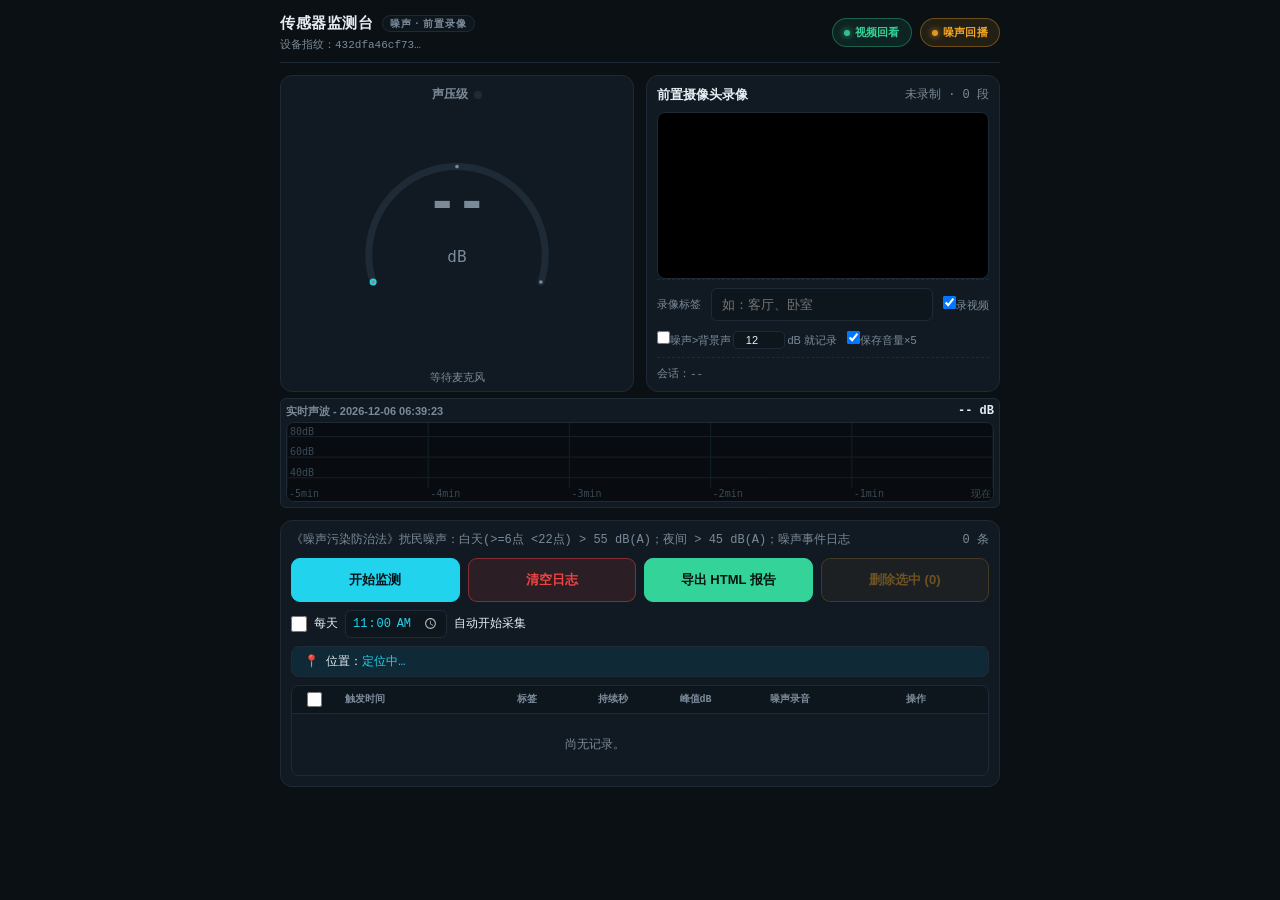
==== index.html @ 850d51a8 "up 2026-11-16 15:49:52" ====
<!DOCTYPE html>
<html lang="zh-CN">
<head>
<meta charset="UTF-8">
<meta name="apple-mobile-web-app-capable" content="yes">
<meta name="apple-mobile-web-app-status-bar-style" content="black-translucent">
<meta name=viewport content="width=device-width,initial-scale=1">
<meta http-equiv="Cache-Control" content="no-cache, no-store, must-revalidate" />
<meta http-equiv="Pragma" content="no-cache" />
<meta http-equiv="Expires" content="0" />
<title>传感器监测台 · 声·录像</title>
<link href="css/1.css?v=20261116b" rel="stylesheet">
</head>
<body>
<div id="wrap">
  <header>
    <div class="brand">
      <div class="brand-txt">
        <h1>传感器监测台 <span class="h1-sub">噪声 · 前置录像</span></h1>
        <div class="sub" id="devFp">设备指纹：计算中…</div>
      </div>
    </div>
    <nav class="nav" aria-label="功能导航">
      <a class="nav-link nav-video" href="review.html"><span class="nav-dot"></span>视频回看</a>
      <a class="nav-link nav-audio" href="export_logs.html"><span class="nav-dot"></span>噪声回播</a>
    </nav>
  </header>
  <section class="dashboard">
    <div class="card">
      <div class="h"><span class="nm">声压级</span><span class="dot" id="dSound"></span></div>
      <div class="gauge"><canvas id="gSound"></canvas></div>
      <div class="gstate" id="sSound">等待麦克风</div>
    </div>
    <section class="zone video" id="videoZone">
      <div class="z-h">
        <span class="nm">前置摄像头录像</span>
        <span class="cnt" id="videoStat">未录制 · 0 段</span>
      </div>
      <video id="preview" autoplay muted playsinline></video>
      <div class="set">
        <label for="tagInput">录像标签</label>
        <input type="text" id="tagInput" placeholder="如：客厅、卧室" maxlength="24" autocomplete="off">
        <label class="opt" for="videoOpt"><input type="checkbox" id="videoOpt" checked>录视频</label>
        <label class="opt" for="dbGapCb"><input type="checkbox" id="dbGapCb">噪声&gt;背景声<input type="number" id="dbGapIn" value="12" min="1" max="20" step="1" class="gap-in">dB 就记录</label>
        <label class="opt" for="boostCb" title="录音保存时直接用放大 5 倍（峰值限幅）的版本覆盖原文件"><input type="checkbox" id="boostCb" checked>保存音量×5</label>
      </div>
      <div class="meta">
        <span id="sessionId" class="sub">会话：--</span>
      </div>
    </section>
  </section>

  <section class="wave">
    <div class="w-h"><span class="nm" id=sssb>声波</span><span class="live-db" id="liveDb">-- dB</span></div>
    <canvas id="scope"></canvas>
  </section>

  <section class="zone" id="logZone">
    <div class="z-h">
      <span class="cnt">《噪声污染防治法》扰民噪声：白天(>=6点 &lt;22点) &gt; 55 dB(A)；夜间 &gt; 45 dB(A)；噪声事件日志</span>
      <span class="cnt" id="logCnt">0 条</span>
    </div>
    <div class="btns">
      <button class="btn primary" id="btnStart">开始监测</button>
      <button class="btn red" id="btnClear">清空日志</button>
      <button class="btn green" id="btnExport">导出 HTML 报告</button>
      <button class="btn warn" id="btnDelSel">删除选中 (0)</button>
    </div>
    <div class="auto-row">
      <label title="勾选后：页面保持打开，每天到这个时间自动开始采集（无需人工点击）">
        <input type="checkbox" id="optAuto1100"> 每天
        <input type="time" id="autoTime" value="11:00" step="60" aria-label="自动开始时间">
        自动开始采集
      </label>
      <span class="auto-hint" id="autoHint"></span>
    </div>
    <div class="loc-bar" id="logLocBar">📍 位置：<span id="logLocText">定位中…</span></div>
    <div class="log"><table>
      <colgroup>
        <col class="chk"><col class="t"><col class="tag"><col class="dur"><col class="d"><col class="au"><col class="op">
      </colgroup>
      <thead>
        <tr>
          <th class="chk-h"><input type="checkbox" id="logChkAll" title="全选当前显示的记录"></th>
          <th>触发时间</th>
          <th>标签</th>
          <th>持续秒</th>
          <th>峰值dB</th>
          <th>噪声录音</th>
          <th>操作</th>
        </tr>
      </thead>
      <tbody id="logBody">
        <tr><td colspan="7" class="empty">尚无记录。开始监测后，声压超过阈值持续一段时间会记入日志。</td></tr>
      </tbody>
    </table></div>
  </section>
</div>
<div class="toast" id="toast"></div>
<script src=js/player.js></script>
<script src="js/1.js?v=20261116b"></script>
</body>
</html>
---- css/1.css ----
:root{
  --bg:#0B1015;
  --panel:#111A22;
  --panel2:#0E161D;
  --line:#1E2A35;
  --text:#E6EDF3;
  --muted:#7B8A99;
  --cyan:#22D3EE;
  --green:#34D399;
  --amber:#F5A623;
  --red:#EF4444;
  --mono:ui-monospace,"SF Mono",Menlo,Consolas,"Liberation Mono",monospace;
  --sans:-apple-system,BlinkMacSystemFont,"PingFang SC","Hiragino Sans GB","Microsoft YaHei",sans-serif;
}
*{box-sizing:border-box;margin:0;padding:0}
html,body{background:var(--bg);color:var(--text);font-family:var(--sans);-webkit-text-size-adjust:100%}
body{padding:0 0 48px}
/* 统一链接配色：杜绝浏览器默认的蓝/紫链接 */
a,a:visited{color:var(--cyan);text-decoration:none}
a:hover{color:var(--text)}
#wrap{max-width:720px;margin:0 auto;padding:0 14px}
button{font-family:inherit;cursor:pointer;border:none;background:none;color:inherit;touch-action:manipulation}
button:focus-visible{outline:2px solid var(--cyan);outline-offset:2px}
/* ===== 顶栏 ===== */
header{padding:14px 0 10px;display:flex;align-items:center;justify-content:space-between;flex-wrap:wrap;gap:8px 10px;border-bottom:1px solid var(--line)}
.brand{display:flex;align-items:center;gap:10px;min-width:0}
.brand svg{flex:0 0 auto}
.brand-txt{min-width:0}
.brand h1{font-size:15px;font-weight:700;letter-spacing:.5px;line-height:1.25;white-space:nowrap}
.brand h1 .h1-sub{font-size:10px;font-weight:600;letter-spacing:1px;color:var(--muted);margin-left:4px;padding:2px 7px;border:1px solid var(--line);border-radius:20px;background:var(--panel2);vertical-align:1px}
.brand .sub{font-size:11px;color:var(--muted);font-family:var(--mono);margin-top:4px;overflow:hidden;text-overflow:ellipsis;white-space:nowrap}
/* 顶栏功能入口：胶囊按钮，各用主题色区分（视频=绿 / 回播=琥珀） */
.nav{display:flex;align-items:center;gap:8px;flex-shrink:0;margin-left:auto}
.nav-link{display:inline-flex;align-items:center;gap:5px;font-size:11px;font-weight:600;letter-spacing:.3px;padding:6px 11px;border-radius:20px;text-decoration:none;white-space:nowrap;border:1px solid transparent;transition:background .18s,border-color .18s,box-shadow .18s,transform .1s}
.nav-link .nav-dot{width:6px;height:6px;border-radius:50%;background:currentColor;box-shadow:0 0 6px currentColor;opacity:.9}
.nav-link:active{transform:translateY(1px)}
.nav-video,.nav-video:visited{color:var(--green);border-color:rgba(52,211,153,.35);background:rgba(52,211,153,.10)}
.nav-video:hover{color:#7DF3C3;background:rgba(52,211,153,.18);border-color:rgba(52,211,153,.75);box-shadow:0 0 12px rgba(52,211,153,.28);transform:translateY(-1px)}
.nav-audio,.nav-audio:visited{color:var(--amber);border-color:rgba(245,166,35,.35);background:rgba(245,166,35,.10)}
.nav-audio:hover{color:#FFC55C;background:rgba(245,166,35,.18);border-color:rgba(245,166,35,.75);box-shadow:0 0 12px rgba(245,166,35,.28);transform:translateY(-1px)}
.nav-link:focus-visible{outline:2px solid currentColor;outline-offset:2px}
@media(max-width:380px){
  .brand h1{font-size:14px;letter-spacing:.2px}
  .brand h1 .h1-sub{font-size:9px;padding:1px 6px;margin-left:2px}
  .nav{gap:6px}
  .nav-link{padding:5px 9px;font-size:10px}
}
.pill{font-size:10px;font-family:var(--mono);padding:4px 8px;border-radius:20px;border:1px solid var(--line);color:var(--muted);white-space:nowrap}
.pill.on{color:var(--green);border-color:rgba(52,211,153,.5);background:rgba(52,211,153,.08)}
/* ===== 状态条 ===== */
.ctx{display:flex;flex-wrap:wrap;gap:6px;margin:10px 0 4px}
.ctx .tag{font-size:10px;font-family:var(--mono);padding:3px 8px;border-radius:4px;border:1px solid var(--line);color:var(--muted)}
.ctx .tag.good{color:var(--green);border-color:rgba(52,211,153,.4)}
.ctx .tag.bad{color:var(--red);border-color:rgba(239,68,68,.4)}
.ctx .tag.ask{color:var(--amber);border-color:rgba(245,166,35,.4)}
/* ===== 仪表卡 ===== */
.grid{display:grid;grid-template-columns:repeat(3,1fr);gap:10px;margin-top:12px}
.grid.one{grid-template-columns:1fr;max-width:420px;margin-left:auto;margin-right:auto}
/* ===== 仪表+录像 自适应行：当前2列各50%，将来可加 .cols-3 变3列 ===== */
.dashboard{display:grid;grid-template-columns:repeat(2,1fr);gap:12px;margin-top:12px;align-items:stretch}
.dashboard.cols-3{grid-template-columns:repeat(3,1fr)}
.dashboard .card, .dashboard .zone{min-width:0;margin-top:0}
/* 声压卡作为尺寸容器，dB 数字用容器查询单位自适应（不写死，随列宽缩放） */
.card{container-type:inline-size;display:flex;flex-direction:column;background:var(--panel);border:1px solid var(--line);border-radius:12px;padding:10px 8px 6px;min-width:0}
.card .h{display:flex;justify-content:center;align-items:center;gap:6px;width:100%;flex:0 0 auto}
.card .h .nm{font-size:12px;color:var(--muted);font-weight:600}
.card .h .dot{width:8px;height:8px;border-radius:50%;background:var(--line)}
.card .h .dot.live{background:var(--green);box-shadow:0 0 6px rgba(52,211,153,.7);animation:pulse 1.6s infinite}
@keyframes pulse{0%,100%{opacity:1}50%{opacity:.35}}
.gauge{position:relative;flex:1 1 auto;display:flex;align-items:center;justify-content:center;margin:6px 0 0;width:100%;min-height:80px}
.gauge canvas{display:block;width:100%;aspect-ratio:1.6/1;height:auto}
.gstate{text-align:center;font-size:11px;color:var(--muted);margin-top:4px;min-height:15px;flex:0 0 auto}
.gstate.warn{color:var(--amber)}
.gstate.alarm{color:var(--red);font-weight:600}
.compass-read{text-align:center;font-family:var(--mono);font-size:13px;margin-top:6px;color:var(--text)}
.compass-read .hd{color:var(--muted);font-size:10px;margin-right:4px}
.vibval{display:flex;justify-content:space-between;margin-top:6px;gap:6px}
.vibval .col{flex:1;text-align:center}
.vibval .col .n{font-family:var(--mono);font-size:15px;font-weight:700;font-variant-numeric:tabular-nums}
.vibval .col .l{font-size:9px;color:var(--muted);margin-top:2px}
/* ===== 波形 ===== */
.wave{margin-top:6px;background:var(--panel);border:1px solid var(--line);border-radius:6px;padding:5px}
.wave .w-h{display:flex;justify-content:space-between;align-items:center;margin-bottom:3px}
.wave .w-h .nm{font-size:11px;color:var(--muted);font-weight:600}
.wave .w-h .live-db{font-family:var(--mono);font-size:12px;font-weight:700;font-variant-numeric:tabular-nums;flex-shrink:0}
/* 提升波形画布高度到80px */
canvas#scope{display:block;width:100%;height:80px;background:#080C10;border-radius:8px;border:1px solid var(--line)}
/* ===== 日志区 ===== */
.zone{margin-top:12px;background:var(--panel);border:1px solid var(--line);border-radius:12px;padding:10px}
.zone .z-h{display:flex;align-items:center;justify-content:space-between;flex-wrap:wrap;gap:8px;margin-bottom:8px}
.zone .z-h .nm{font-size:13px;font-weight:700}
.zone .z-h .cnt{font-family:var(--mono);font-size:12px;color:var(--muted)}
.set{display:flex;align-items:center;gap:10px;flex-wrap:wrap;padding:8px 0;border-top:1px dashed var(--line);border-bottom:1px dashed var(--line)}
.set label{font-size:11px;color:var(--muted)}
.set input[type=range]{flex:1;min-width:120px;accent-color:var(--cyan);height:26px}
.set input[type=text]{flex:1;min-width:120px;background:#0E161D;border:1px solid var(--line);color:var(--text);border-radius:6px;padding:8px 10px;font-size:13px}
.set input[type=text]:focus{outline:2px solid var(--cyan);outline-offset:1px}
.set .thv{font-family:var(--mono);font-weight:700;color:var(--amber);font-size:14px}
.btns{display:flex;gap:8px;margin-top:10px;flex-wrap:wrap}
.btn{flex:1;min-height:44px;border-radius:9px;font-size:13px;font-weight:600;border:1px solid var(--line);background:var(--panel2);color:var(--text);display:inline-flex;align-items:center;justify-content:center;gap:6px}
.btn:active{transform:translateY(1px)}
.btn.primary{background:var(--cyan);color:#04141a;border-color:var(--cyan)}
.btn.green{background:var(--green);color:#041410;border-color:var(--green)}
.btn.red{background:rgba(239,68,68,.12);color:var(--red);border-color:rgba(239,68,68,.45)}
.btn.warn{background:rgba(245,166,35,.12);color:var(--amber);border-color:rgba(245,166,35,.5)}
.btn[disabled]{opacity:.4;pointer-events:none}
.auto-row{display:flex;align-items:center;gap:10px;flex-wrap:wrap;margin-top:8px;font-size:12px;color:var(--text)}
.auto-row label{display:inline-flex;align-items:center;gap:7px;cursor:pointer;font-family:var(--mono);user-select:none}
.auto-row input[type=checkbox]{width:16px;height:16px;accent-color:var(--cyan);cursor:pointer}
.auto-row input[type=time]{font-family:var(--mono);font-size:12px;color:var(--cyan);background:var(--panel2);border:1px solid var(--line);border-radius:6px;padding:3px 6px;height:28px;cursor:pointer}
.auto-row input[type=time]:focus{outline:2px solid var(--cyan);outline-offset:1px}
.auto-row input[type=time]::-webkit-calendar-picker-indicator{filter:invert(.7);cursor:pointer}
.auto-row .auto-hint{font-family:var(--mono);color:var(--text)}
.auto-row .auto-hint.on{color:var(--cyan)}
.auto-row .auto-hint.err{color:var(--red)}
.loc-bar{font-size:12px;font-family:var(--mono);color:var(--text);background:rgba(0,150,200,.12);border:1px solid var(--line);border-radius:8px;padding:6px 12px;margin:8px 0 0;word-break:break-all}
.loc-bar #logLocText{color:var(--cyan)}
.log{max-height:260px;overflow:auto;margin-top:8px;border:1px solid var(--line);border-radius:8px}
table{width:100%;border-collapse:collapse;font-family:var(--mono);font-size:11px;table-layout:fixed}
colgroup col.chk{width:5%}
colgroup col.t{width:19%}
colgroup col.tag{width:9%}
colgroup col.dur{width:9%}
colgroup col.d{width:10%}
colgroup col.au{width:15%}
colgroup col.m{width:13%}
colgroup col.v{width:13%}
colgroup col.op{width:10%}
th.chk-h,td.chk-cell{padding:6px 4px;text-align:center;overflow:visible}
td.chk-cell input[type=checkbox],th.chk-h input[type=checkbox]{width:15px;height:15px;accent-color:var(--cyan);cursor:pointer;vertical-align:middle}
th,td{padding:6px 8px;text-align:left;white-space:nowrap;overflow:hidden;text-overflow:ellipsis}
td.au audio{height:24px;max-width:150px;vertical-align:middle}
td.au .au-btn{margin-top:3px;padding:2px 6px;font-size:10px;border:1px solid var(--line);background:var(--panel2);color:var(--cyan);border-radius:5px;cursor:pointer}
td.au .au-btn.au-ico{padding:1px 5px;font-size:13px;line-height:1.4;margin-right:3px;}
.muted{color:var(--muted)}
thead th{position:sticky;top:0;background:#0E161D;color:var(--muted);font-weight:600;border-bottom:1px solid var(--line);font-size:10px}
tbody tr{border-bottom:1px solid #17222B}
tbody tr:last-child{border-bottom:none}
tbody tr:nth-child(even) td{background:rgba(255,215,0,.14)}
tbody tr:hover td{background:rgba(255,215,0,.35)!important}
tbody tr.alarm td:first-child{color:var(--red);font-weight:700}
tbody tr.alarm{background:rgba(239,68,68,.05)}
.empty{color:var(--muted);text-align:center;padding:22px 10px;font-size:12px}
/* ===== 录像区 ===== */
.zone.video .z-h .nm{font-size:13px;font-weight:700}
video#preview{display:block;width:100%;height:auto;max-height:360px;background:#000;border-radius:8px;border:1px solid var(--line);margin-top:8px;object-fit:contain}
.zone.video .meta{margin-top:8px;font-family:var(--mono);font-size:11px;color:var(--muted)}
.zone.video .meta .sub{display:block;word-break:break-all}
/* ===== 说明 ===== */
.note{margin-top:14px;background:var(--panel);border:1px solid var(--line);border-radius:12px;padding:12px}
.note h3{font-size:13px;margin-bottom:8px}
.note ul{list-style:none}
.note li{font-size:11px;color:var(--muted);line-height:1.7;padding-left:14px;position:relative}
.note li::before{content:"";position:absolute;left:2px;top:8px;width:5px;height:5px;border-radius:50%;background:var(--cyan)}
.note li b{color:var(--text);font-weight:600}
.toast{position:fixed;left:50%;bottom:20px;transform:translateX(-50%);background:#0B1015;border:1px solid var(--line);color:var(--text);padding:10px 16px;border-radius:9px;font-size:12px;max-width:88vw;box-shadow:0 8px 24px rgba(0,0,0,.5);z-index:50;display:none;font-family:var(--mono)}
.toast.show{display:block}
@media(min-width:560px){
  body{padding:0 0 60px}
  #wrap{max-width:760px;padding:0 20px}
  .grid{grid-template-columns:repeat(3,1fr);gap:14px}
}

.del-btn{background:transparent;color:#d33;border:1px solid #d33;border-radius:4px;cursor:pointer;padding:2px 6px;font-size:10px;white-space:nowrap;}
.gap-in{width:52px;padding:2px 4px;font-size:11px;text-align:center;background:var(--panel2);border:1px solid var(--line);color:var(--text);border-radius:5px;margin:0 2px}
/* ===== 服务端日志分页 ===== */
.pgbar{display:flex;flex-wrap:wrap;align-items:center;gap:4px;margin:8px 0}
.pg-btn,.pg-nav{min-width:28px;padding:3px 8px;font-size:11px;font-family:var(--mono);border:1px solid var(--line);background:var(--panel2);color:var(--text);border-radius:5px;cursor:pointer}
.pg-btn:hover,.pg-nav:hover{background:rgba(255,215,0,.25)}
.pg-btn.active{background:var(--cyan);border-color:var(--cyan);color:#041014;font-weight:700}
.pg-nav{color:var(--cyan)}
.pg-dots{padding:0 4px;color:var(--muted);font-size:11px}
.pg-info{margin-left:6px;font-size:11px;color:var(--muted);font-family:var(--mono)}
.pg-loading,.pg-err{color:var(--muted);text-align:center;padding:14px;font-size:12px}
.pg-err{color:#d33}
th.th-sort{cursor:pointer;user-select:none}
th.th-sort:hover{color:var(--cyan)}
/* ===== 日志导出 ===== */
.exp-bar{display:flex;flex-wrap:wrap;align-items:center;gap:6px;margin:8px 0;font-size:12px;color:var(--muted)}
.exp-bar input[type=date]{background:var(--panel2);border:1px solid var(--line);color:var(--text);border-radius:5px;padding:3px 6px;font-size:12px;font-family:var(--mono)}
.exp-btn{padding:4px 10px;font-size:12px;border:1px solid var(--cyan);background:transparent;color:var(--cyan);border-radius:5px;cursor:pointer}
.exp-btn:hover{background:rgba(34,211,238,.15)}
.exp-btn:disabled{opacity:.5;cursor:default}
.exp-msg{font-size:11px;color:var(--cyan);font-family:var(--mono)}
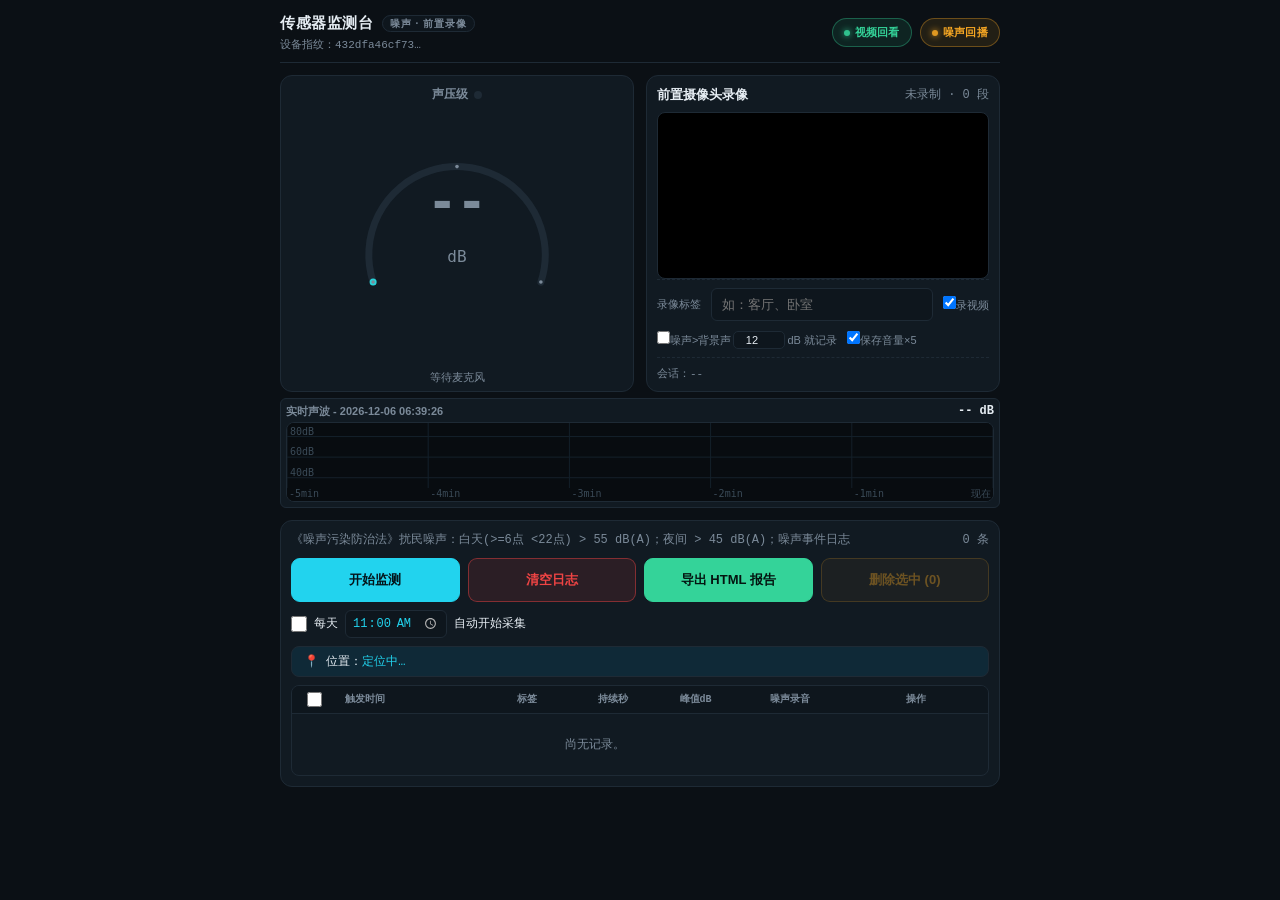
==== commit 0fd80b89: "up 2026-11-16 16:19:03" ====
--- a/index.html
+++ b/index.html
@@ -9,7 +9,7 @@
 <meta http-equiv="Pragma" content="no-cache" />
 <meta http-equiv="Expires" content="0" />
 <title>传感器监测台 · 声·录像</title>
-<link href="css/1.css?v=20261116b" rel="stylesheet">
+<link href="css/1.css?v=20261116c" rel="stylesheet">
 </head>
 <body>
 <div id="wrap">
@@ -97,7 +97,7 @@
   </section>
 </div>
 <div class="toast" id="toast"></div>
-<script src=js/player.js></script>
-<script src="js/1.js?v=20261116b"></script>
+<script src="js/player.js?v=20261116c"></script>
+<script src="js/1.js?v=20261116c"></script>
 </body>
 </html>
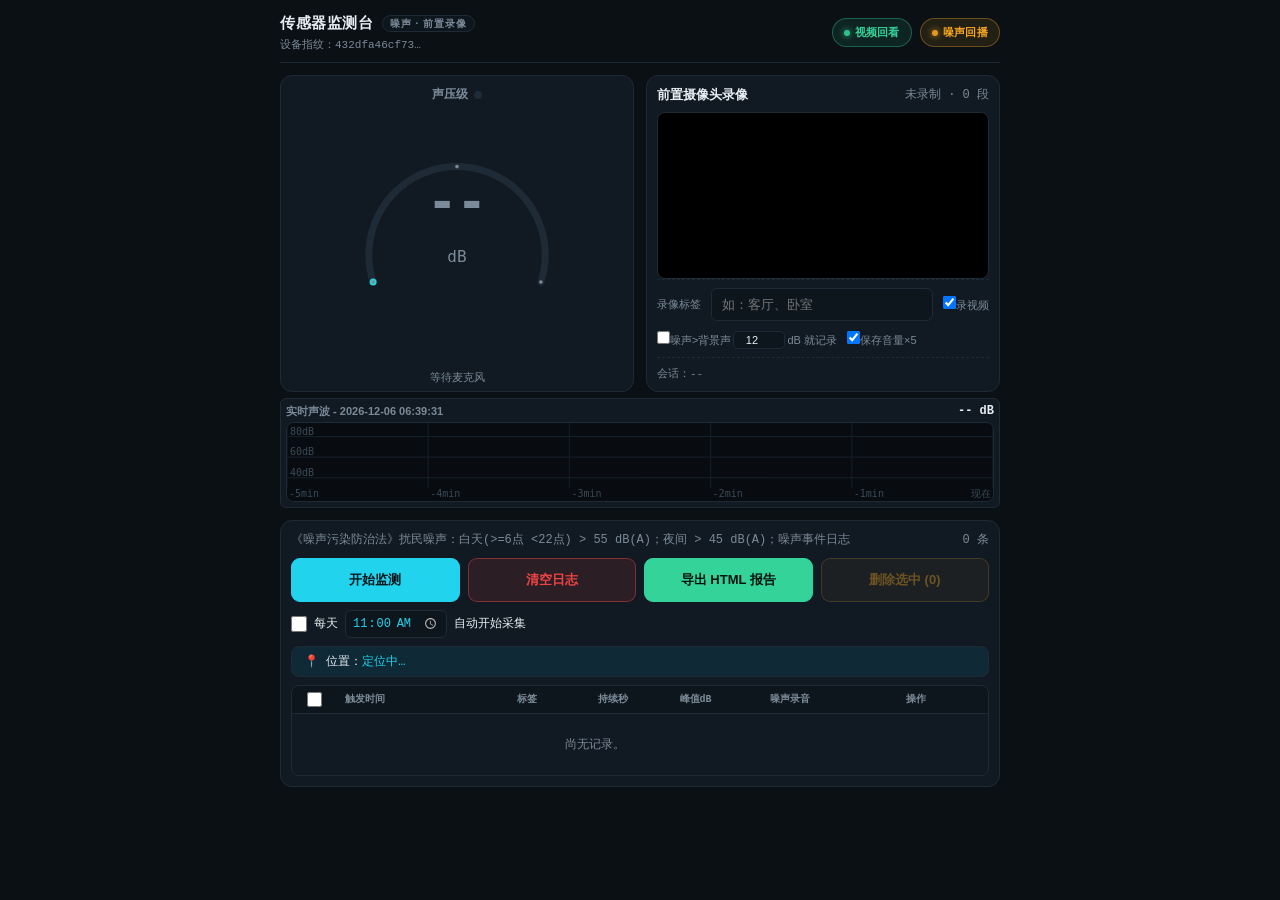
==== commit b0a31738: "up 2026-11-17 14:36:00" ====
--- a/index.html
+++ b/index.html
@@ -9,7 +9,7 @@
 <meta http-equiv="Pragma" content="no-cache" />
 <meta http-equiv="Expires" content="0" />
 <title>传感器监测台 · 声·录像</title>
-<link href="css/1.css?v=20261116c" rel="stylesheet">
+<link href="css/1.css?v=20261117a" rel="stylesheet">
 </head>
 <body>
 <div id="wrap">
@@ -97,7 +97,7 @@
   </section>
 </div>
 <div class="toast" id="toast"></div>
-<script src="js/player.js?v=20261116c"></script>
-<script src="js/1.js?v=20261116c"></script>
+<script src="js/player.js?v=20261117a"></script>
+<script src="js/1.js?v=20261117a"></script>
 </body>
 </html>
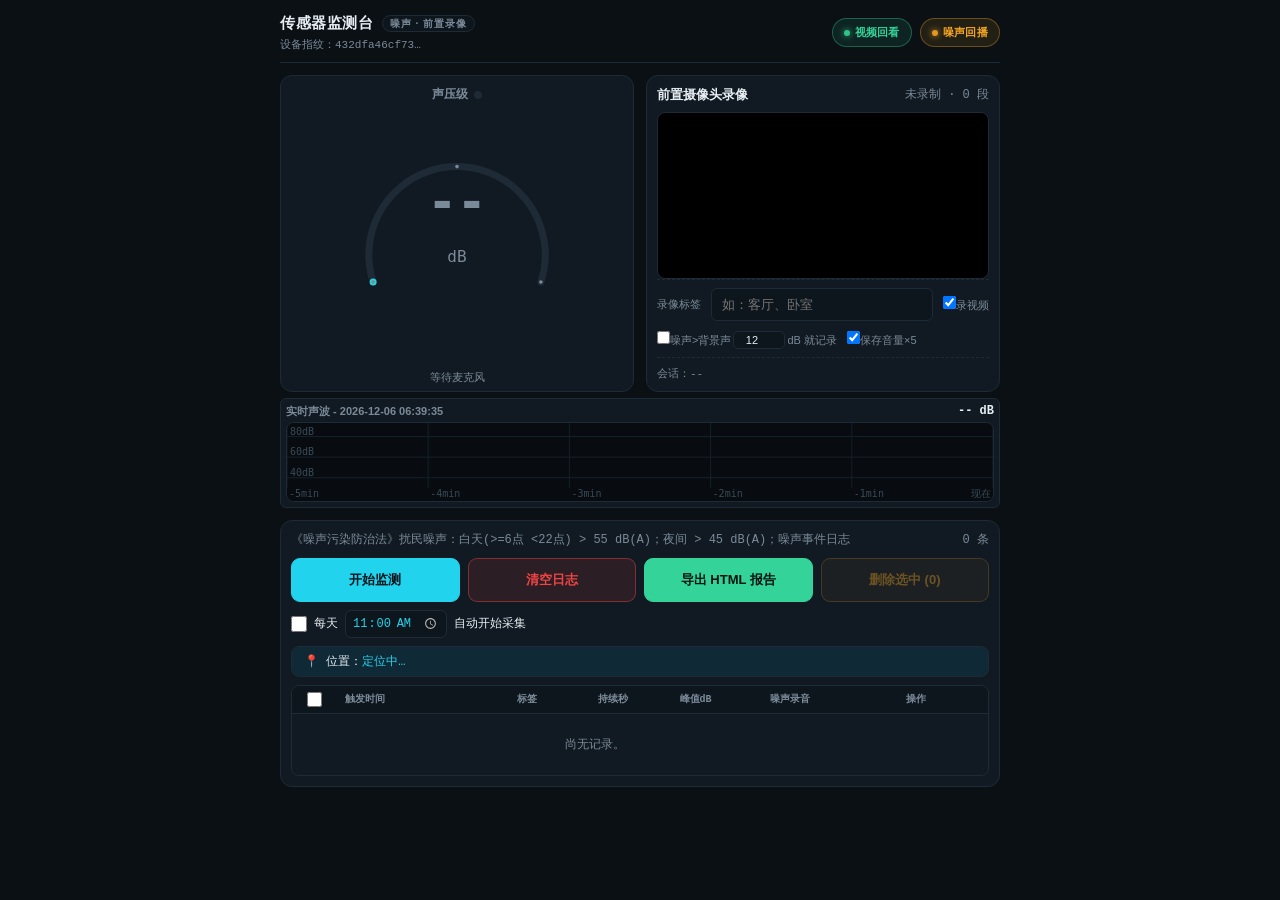
==== commit c674b3ec: "修复噪声样本采集错漏bug 2026-11-19 09:43:29" ====
--- a/index.html
+++ b/index.html
@@ -97,7 +97,7 @@
   </section>
 </div>
 <div class="toast" id="toast"></div>
-<script src="js/player.js?v=20261117a"></script>
-<script src="js/1.js?v=20261117a"></script>
+<script src="js/player.js?v=20261119a"></script>
+<script src="js/1.js?v=20261119a"></script>
 </body>
 </html>
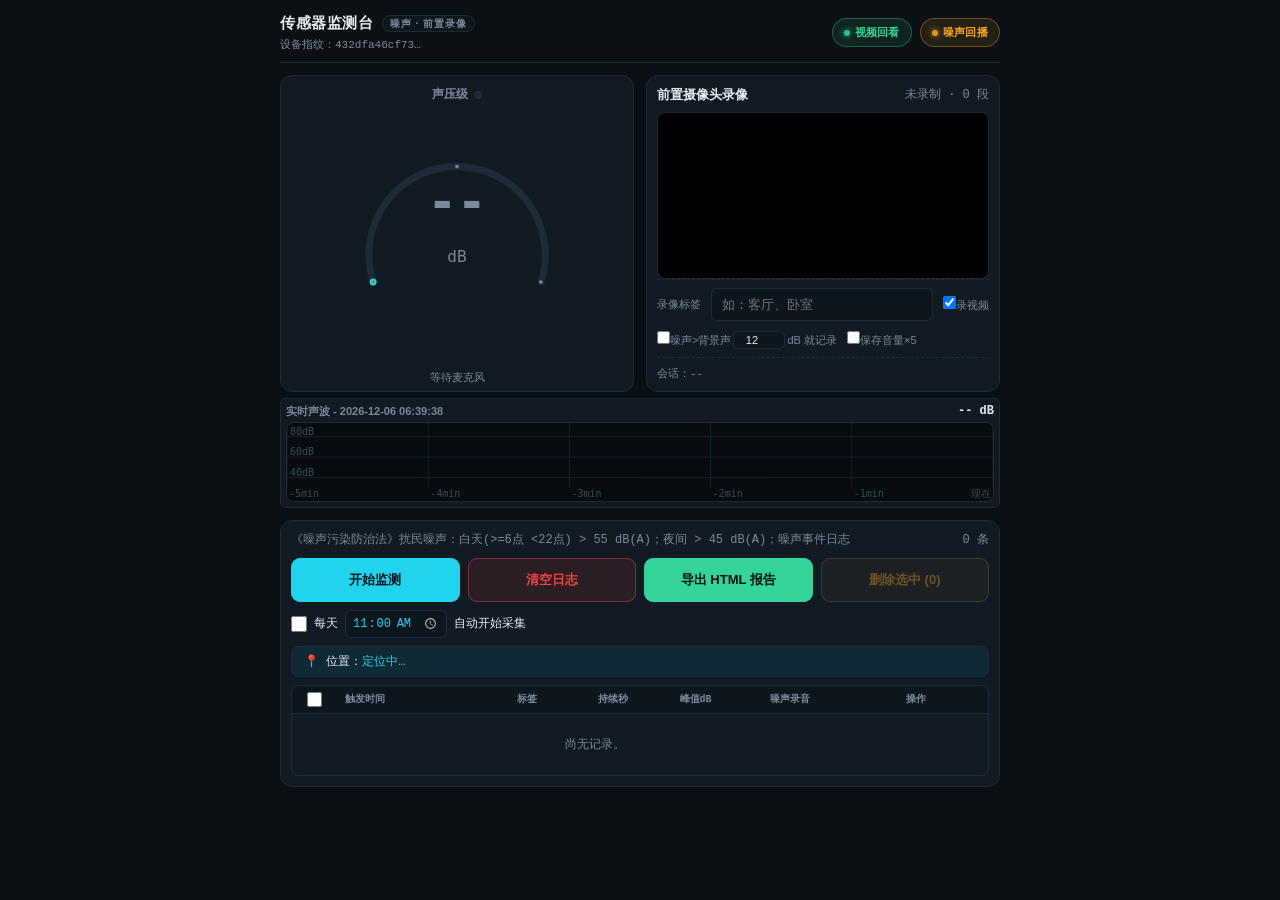
==== commit 8f97eb58: "Fix noise sample playback distortion Co-authored-by: Copilot App <223556219+Copilot@users.noreply.gi" ====
--- a/index.html
+++ b/index.html
@@ -42,7 +42,7 @@
         <input type="text" id="tagInput" placeholder="如：客厅、卧室" maxlength="24" autocomplete="off">
         <label class="opt" for="videoOpt"><input type="checkbox" id="videoOpt" checked>录视频</label>
         <label class="opt" for="dbGapCb"><input type="checkbox" id="dbGapCb">噪声&gt;背景声<input type="number" id="dbGapIn" value="12" min="1" max="20" step="1" class="gap-in">dB 就记录</label>
-        <label class="opt" for="boostCb" title="录音保存时直接用放大 5 倍（峰值限幅）的版本覆盖原文件"><input type="checkbox" id="boostCb" checked>保存音量×5</label>
+        <label class="opt" for="boostCb" title="录音保存时直接用放大 5 倍（峰值限幅）的版本覆盖原文件"><input type="checkbox" id="boostCb">保存音量×5</label>
       </div>
       <div class="meta">
         <span id="sessionId" class="sub">会话：--</span>
@@ -97,7 +97,7 @@
   </section>
 </div>
 <div class="toast" id="toast"></div>
-<script src="js/player.js?v=20261119a"></script>
-<script src="js/1.js?v=20261119a"></script>
+<script src="js/player.js?v=20261119b"></script>
+<script src="js/1.js?v=20261119b"></script>
 </body>
 </html>
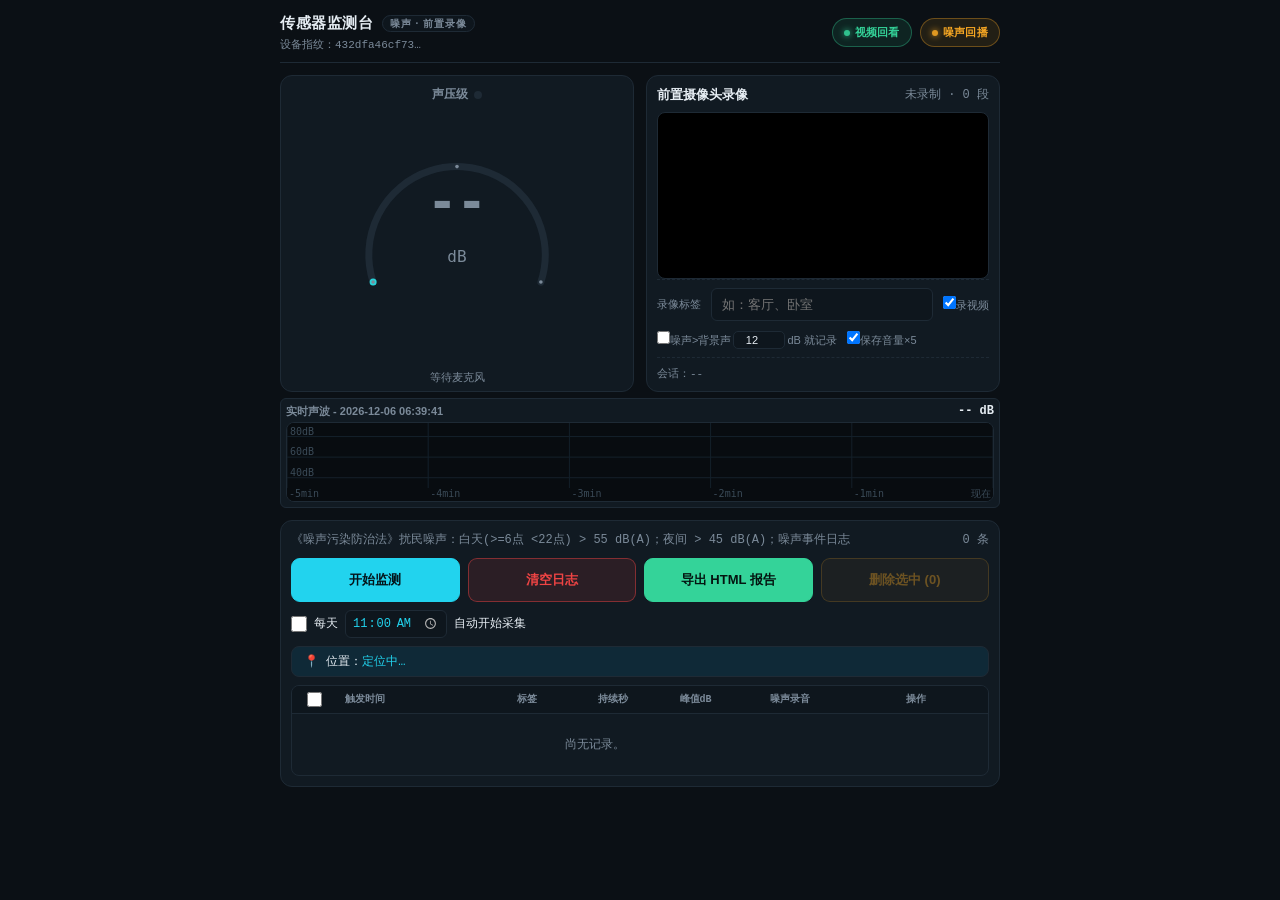
==== commit 672e96bc: "Revert "Fix noise sample playback distortion"" ====
--- a/index.html
+++ b/index.html
@@ -42,7 +42,7 @@
         <input type="text" id="tagInput" placeholder="如：客厅、卧室" maxlength="24" autocomplete="off">
         <label class="opt" for="videoOpt"><input type="checkbox" id="videoOpt" checked>录视频</label>
         <label class="opt" for="dbGapCb"><input type="checkbox" id="dbGapCb">噪声&gt;背景声<input type="number" id="dbGapIn" value="12" min="1" max="20" step="1" class="gap-in">dB 就记录</label>
-        <label class="opt" for="boostCb" title="录音保存时直接用放大 5 倍（峰值限幅）的版本覆盖原文件"><input type="checkbox" id="boostCb">保存音量×5</label>
+        <label class="opt" for="boostCb" title="录音保存时直接用放大 5 倍（峰值限幅）的版本覆盖原文件"><input type="checkbox" id="boostCb" checked>保存音量×5</label>
       </div>
       <div class="meta">
         <span id="sessionId" class="sub">会话：--</span>
@@ -97,7 +97,7 @@
   </section>
 </div>
 <div class="toast" id="toast"></div>
-<script src="js/player.js?v=20261119b"></script>
-<script src="js/1.js?v=20261119b"></script>
+<script src="js/player.js?v=20261119a"></script>
+<script src="js/1.js?v=20261119a"></script>
 </body>
 </html>
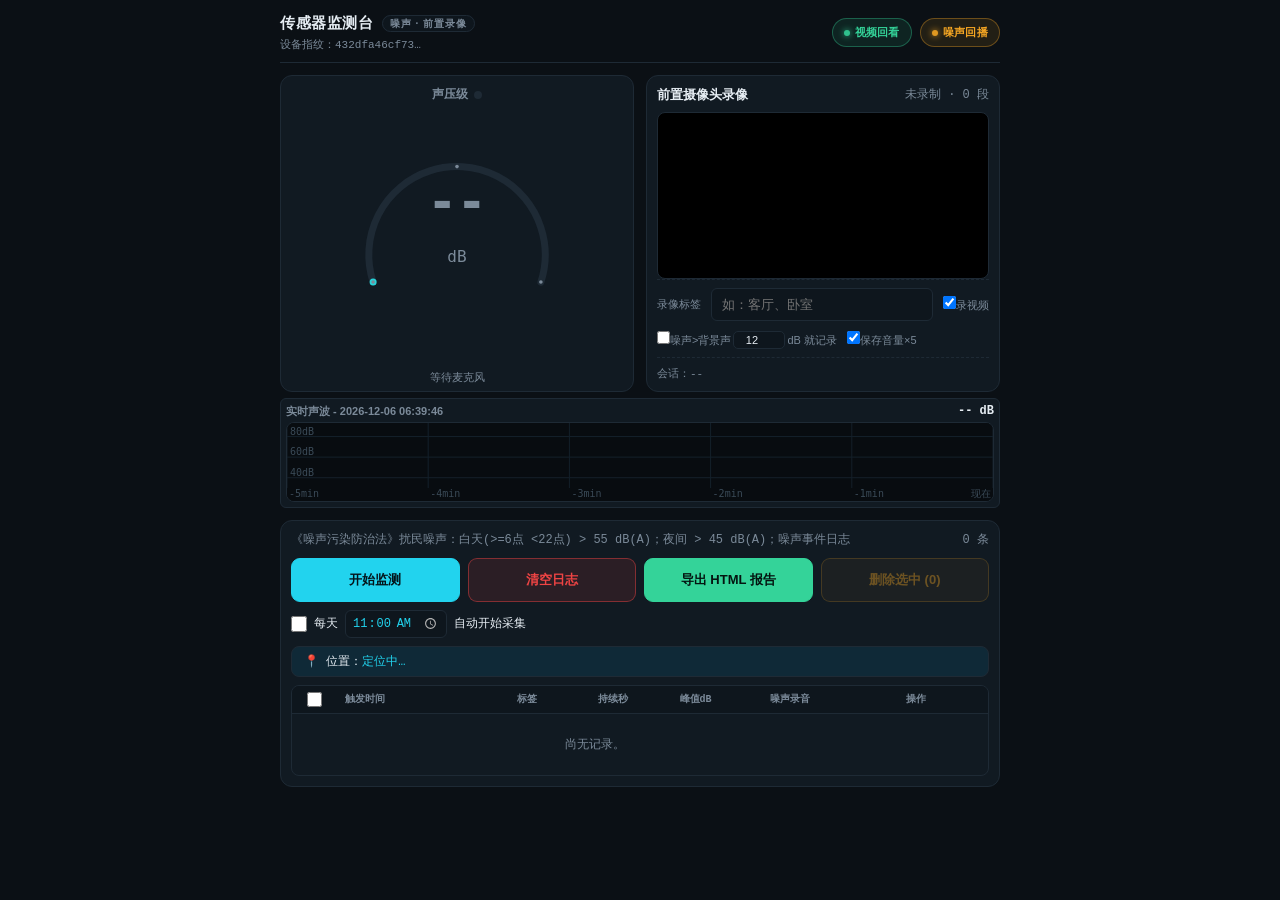
==== commit 31da75b8: "fix: 多次噪声被并成一条 + 播放端响度失效（降噪无声 / 5倍只有1.03倍） 1) 检测状态机（js/1.js）：结束线够不着本底导致两条事件并成一条    - 新增 RELEASE_MARG" ====
--- a/index.html
+++ b/index.html
@@ -97,7 +97,7 @@
   </section>
 </div>
 <div class="toast" id="toast"></div>
-<script src="js/player.js?v=20261119a"></script>
-<script src="js/1.js?v=20261119a"></script>
+<script src="js/player.js?v=20261119d"></script>
+<script src="js/1.js?v=20261119d"></script>
 </body>
 </html>
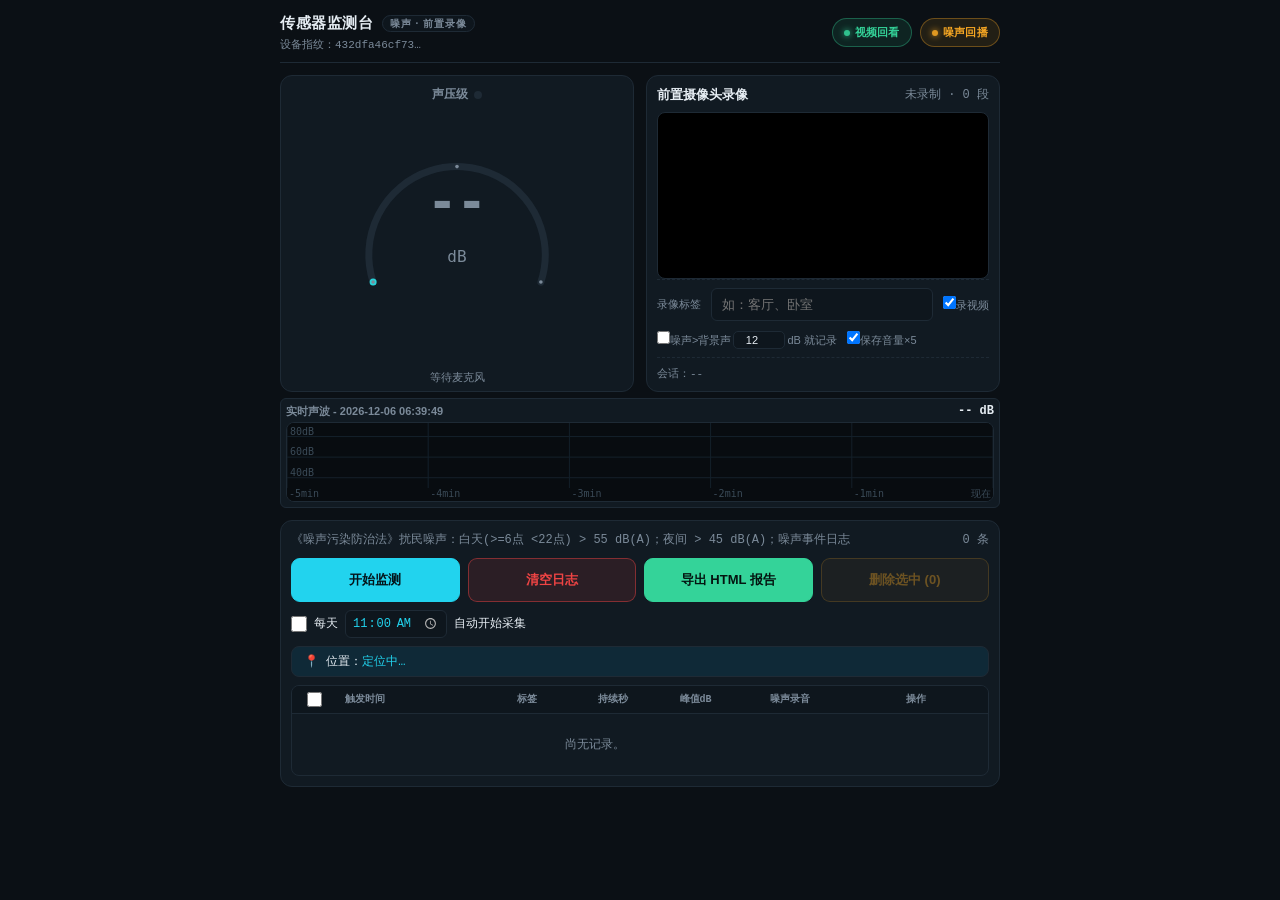
==== commit 15598c5a: "fix: 环境稳态嗡声导致每分钟落一条 60 秒样本（本底被冻住 → 会话永不结束） 现象：2026-11-20 03:16:21 起餐厅每分钟落一条 60.0~60.1s 样本，04/05/06/0" ====
--- a/index.html
+++ b/index.html
@@ -97,7 +97,7 @@
   </section>
 </div>
 <div class="toast" id="toast"></div>
-<script src="js/player.js?v=20261119d"></script>
-<script src="js/1.js?v=20261119d"></script>
+<script src="js/player.js?v=20261120a"></script>
+<script src="js/1.js?v=20261120a"></script>
 </body>
 </html>
